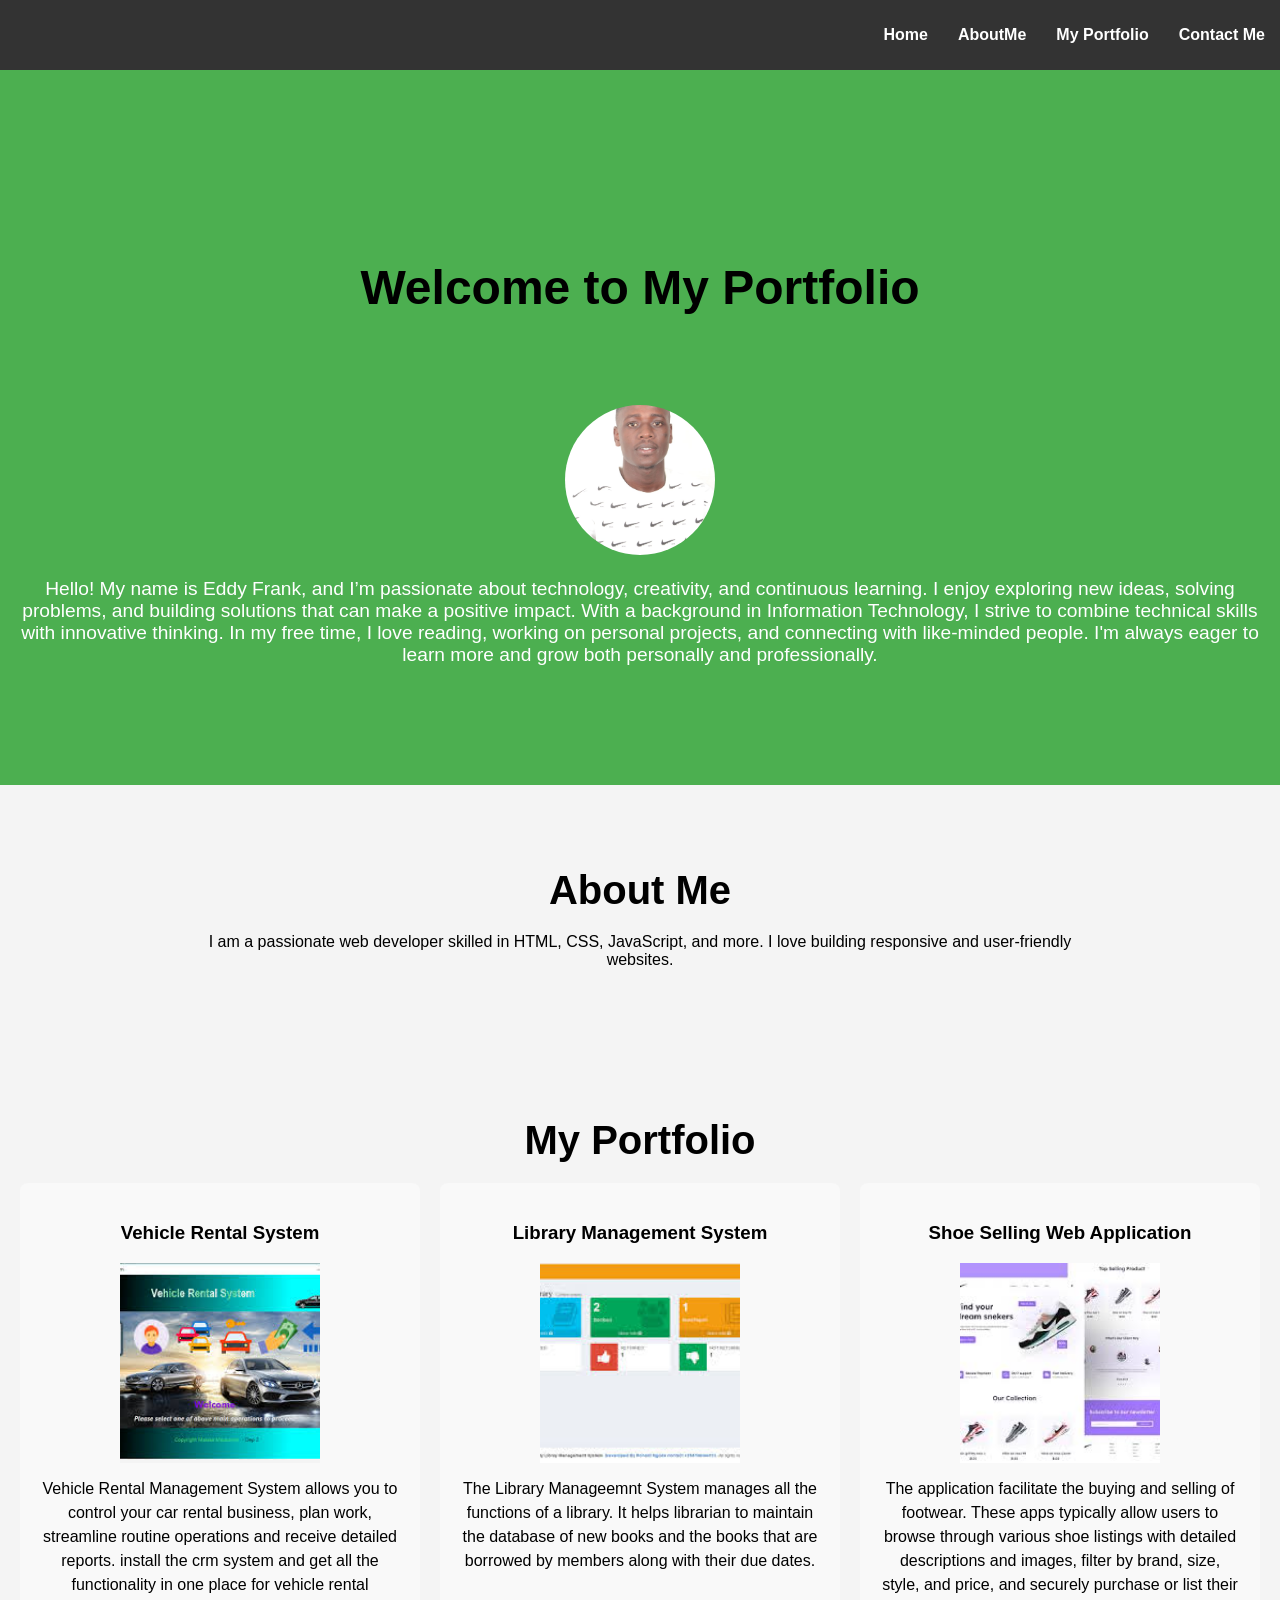
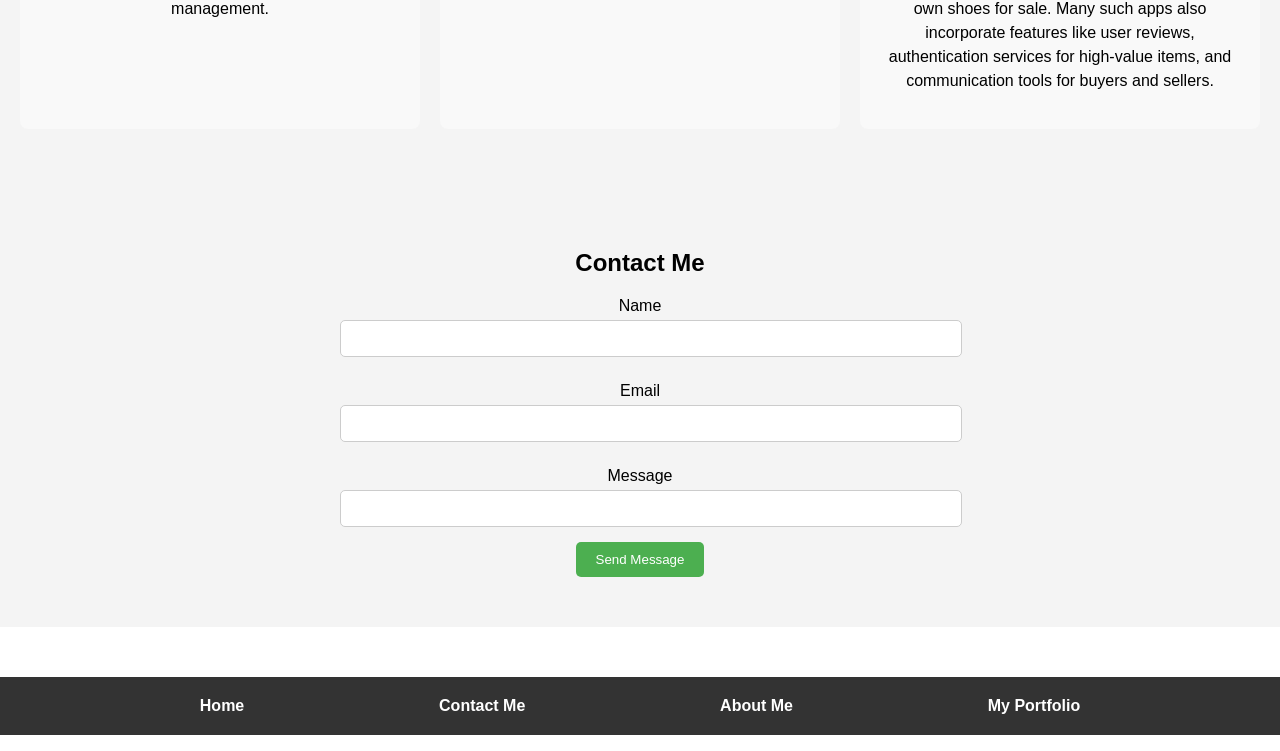
==== index.html @ 22c04b19 "added images" ====
<!DOCTYPE html>
<html lang="en">
  <head>
    <meta charset="UTF-8" />
    <meta name="viewport" content="width=device-width, initial-scale=1.0" />
    <title>Portfolio</title>
    <link rel="stylesheet" href="style.css" />
  </head>
  <body>
    <header>
      <nav>
        <ul>
          <li><a href="#">Home</a></li>
          <li><a href="#">AboutMe</a></li>
          <li><a href="#">My Portfolio</a></li>
          <li><a href="#">Contact Me</a></li>
        </ul>
      </nav>
    </header>

    <!-- Hero Section -->
    <section id="home" class="hero">
      <div class="hero-content">
        <h1>Welcome to My Portfolio</h1>
        <img src="Profile.jpg" alt="EddyFrank profile">
        <p>
          Hello! My name is Eddy Frank, and I’m passionate about technology,
          creativity, and continuous learning. I enjoy exploring new ideas,
          solving problems, and building solutions that can make a positive
          impact. With a background in Information Technology, I strive to
          combine technical skills with innovative thinking. In my free time, I
          love reading, working on personal projects, and connecting with
          like-minded people. I'm always eager to learn more and grow both
          personally and professionally.
        </p>
        <!-- <a href="#portfolio" class="cta-button">View My Work</a> -->
      </div>
    </section>

    <!-- About Section -->
    <section id="about" class="about">
      <div class="about-content">
        <h2>About Me</h2>
        <p>
          I am a passionate web developer skilled in HTML, CSS, JavaScript, and
          more. I love building responsive and user-friendly websites.
        </p>
      </div>
    </section>

    <!-- Portfolio Section -->
    <section id="portfolio" class="portfolio">
      <h2>My Portfolio</h2>

      <div class="portfolio-grid">
        <div class="portfolio-item">
            <h3>Vehicle Rental System</h3>
          <img src="vehicle_rental_system.jpeg" alt="Vehicle Management System" />
          <p>
            Vehicle Rental Management System allows you to control your car
            rental business, plan work, streamline routine operations and
            receive detailed reports. install the crm system and get all the
            functionality in one place for vehicle rental management.
          </p>
        </div>

        <div class="portfolio-item">
            <h3>Library Management System</h3>
            <img src="library management system.jpeg" alt="Library Management System"/>
            <p> 
            The Library Manageemnt System manages all the functions of a
            library. It helps librarian to maintain the database of new books
            and the books that are borrowed by members along with their due
            dates. </p>
        </div>


        <div class="portfolio-item">
            <h3>Shoe Selling Web Application</h3>
          <img src="shoe selling web app.jpeg" alt="Shoe Selling App" />
          <p>
            The application facilitate the buying and selling of footwear. These
            apps typically allow users to browse through various shoe listings
            with detailed descriptions and images, filter by brand, size, style,
            and price, and securely purchase or list their own shoes for sale.
            Many such apps also incorporate features like user reviews,
            authentication services for high-value items, and communication
            tools for buyers and sellers.
          </p>
        </div>
      </div>
    </section>

    <!-- Contact Section -->
    <section id="contact" class="contact">
      <h2>Contact Me</h2>
      <form action="#" method="post">
        <label for="name">Name</label>
        <input type="text" id="name" name="name" required />

        <label for="email">Email</label>
        <input type="email" id="email" name="email" required />

        <label for="message">Message</label>
        <input type="message" id="message" name="message" required />

        <button type="submit">Send Message</button>
      </form>
    </section>

    <!-- Footer -->
    <footer>
        <nav>
            <ul>
                <li><a href="#">Home</a></li>
                <li><a href="#">Contact Me</a></li>
                <li><a href="#">About Me</a></li>
                <li><a href="#">My Portfolio</a></li>
            </ul>
        </nav>
    </footer>
  </body>
</html>
---- style.css ----
body {
    font-family: Arial, sans-serif;
    margin: 0;
    padding: 0;
    box-sizing: border-box;
}


/* Navbar */
header nav ul {
    list-style: none;
    padding: 0;
    display: flex;
    justify-content:flex-end;
    
}
li:hover{
        background-color: green;
        font-size: 18px;

}

/* herosection */
img {
    width: 150px;
    height: 150px;
    border-radius: 80%;
    object-fit: cover; 
}



.p{
    margin:0px;
    padding:0px;
    font-size:10px;
}




a {
    text-decoration: none;
    color: inherit;
}


header {
    background-color: #333;
    color: #fff;
    padding: 10px 0;
}



nav ul li {
    margin: 0 15px;
}

nav ul li a {
    color: #fff;
    font-weight: bold;
}


.hero {
    background-color: #4CAF50;
    color: white;
    text-align: center;
    padding: 100px 20px;
}

.hero-content h1 {
    font-size: 3em;
    padding: 50px 20px;
    text-align: center;
    color: black;
}

.hero-content p {
    font-size: 1.2em;
    
}

/* About section */
.about {
    padding: 50px 20px;
    background-color: #f4f4f4;
}

.about-content {
    max-width: 900px;
    margin: 0 auto;
    text-align: center;
}

.about-content h2 {
    font-size: 2.5em;
    margin-bottom: 20px;
}


/* portfolio section */
.portfolio {
    padding: 50px 20px;
    background-color: #f4f4f4;
    text-align: center;
}

.portfolio h2 {
    font-size: 2.5em;
    margin-bottom: 20px;
}

.portfolio-grid {
    display: grid;
    grid-template-columns: repeat(auto-fit, minmax(300px, 1fr));
    gap: 20px;
}

.portfolio-item {
    background-color: #f9f9f9;
    padding: 20px;
    border-radius: 8px;
}

.portfolio-item img {
    width: 200px;
    height: 200px;
    border-radius: 0%;
}

.portfolio-item p {
    font-size: 1em;
    margin-top: 10px;
    line-height: 1.5rem;
}







/* contact section */
.contact {
    padding: 50px 20px;
    background-color: #f4f4f4;
    text-align: center;
}

.contact form {
    max-width: 600px;
    margin: 0 auto;
}

.contact form label {
    display: block;
    margin: 10px 0 5px;
}

.contact form input,
.contact form textarea {
    width: 100%;
    padding: 10px;
    margin-bottom: 15px;
    border: 1px solid #ccc;
    border-radius: 5px;
}

.contact form button {
    padding: 10px 20px;
    background-color: #4CAF50;
    color: white;
    border: none;
    border-radius: 5px;
}


footer nav ul{
    background-color: #333;
    color: white;
    text-align: center;
    padding: 20px;
    margin-top: 50px;
    display: flex;
    list-style: none;
    justify-content:space-evenly;
    
}
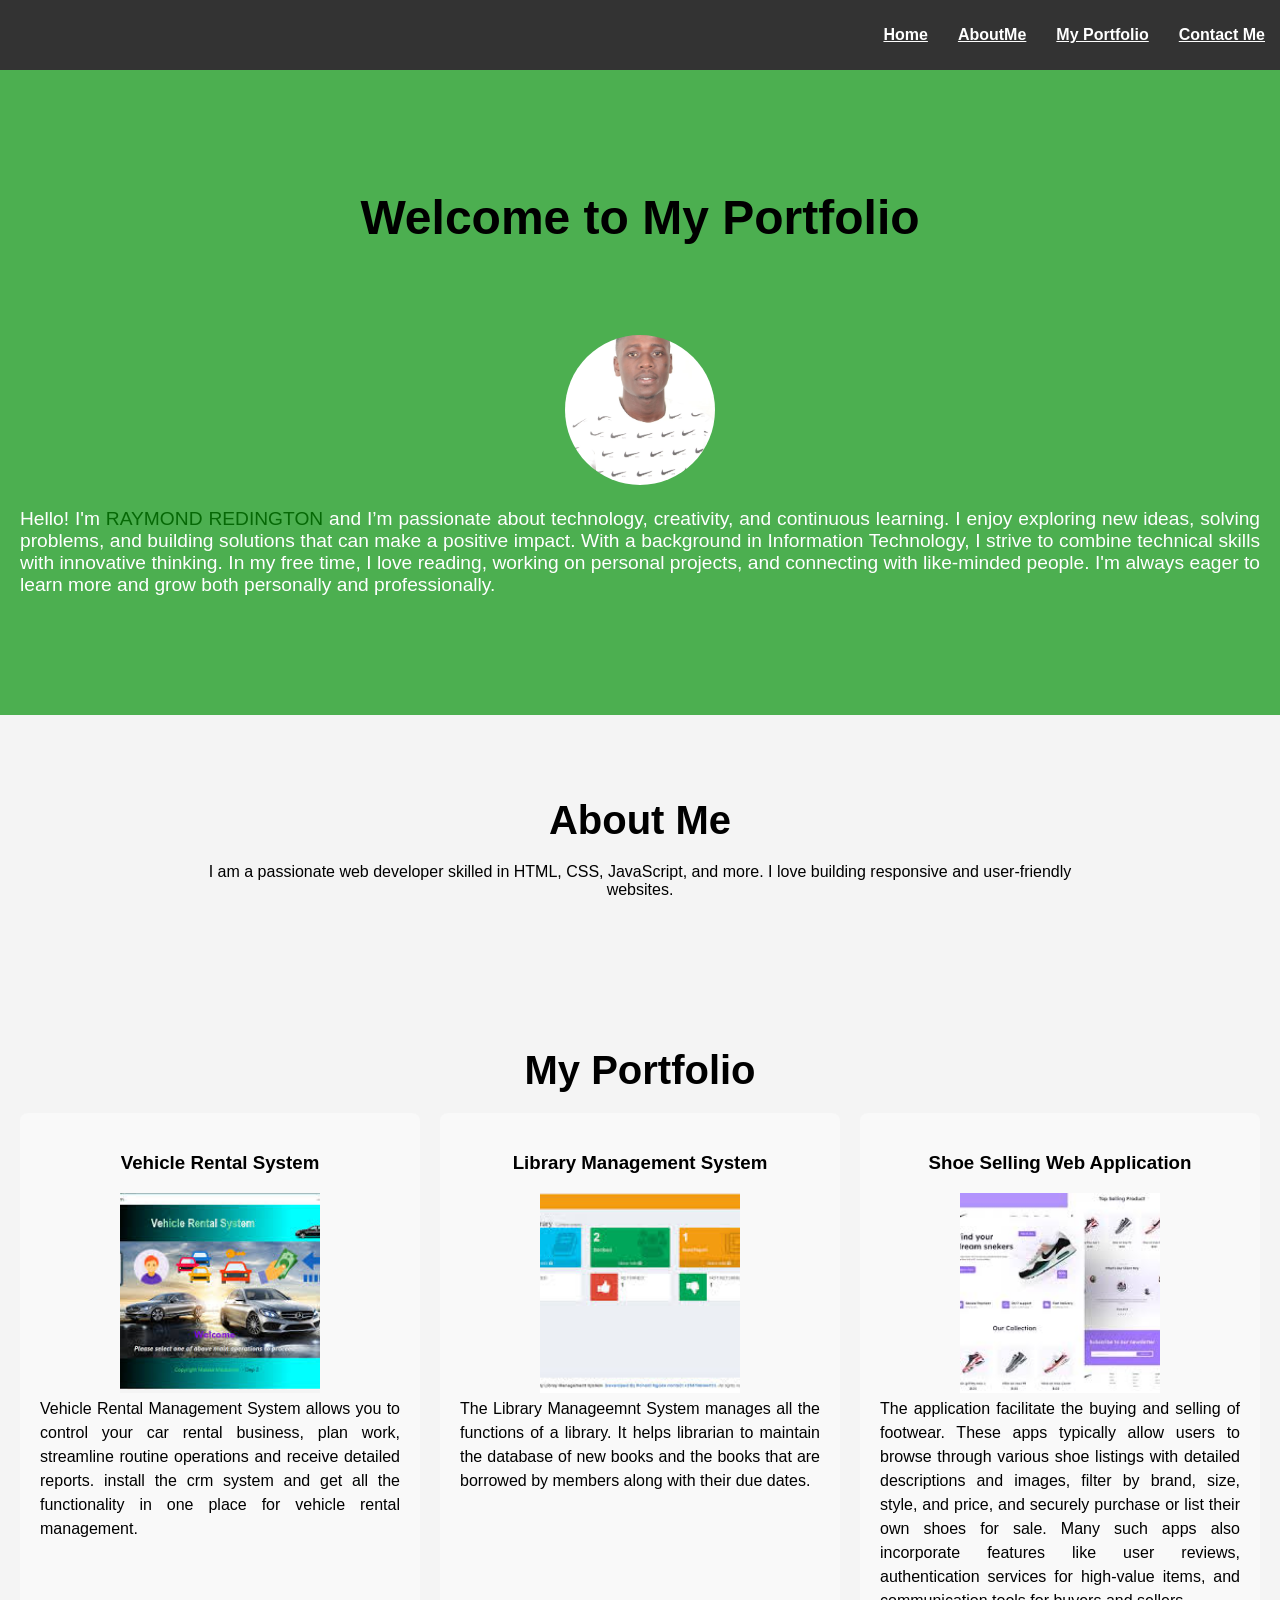
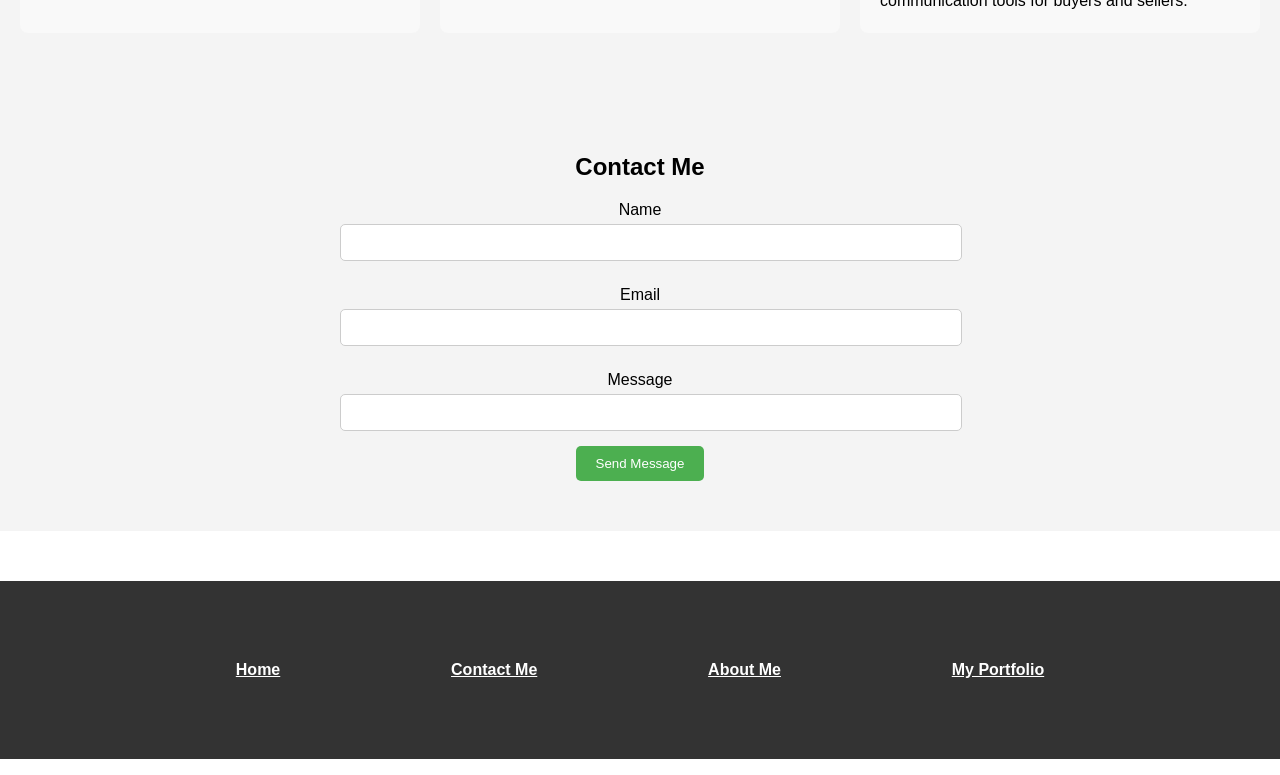
==== commit ebf690ac: "added" ====
--- a/index.html
+++ b/index.html
@@ -24,7 +24,7 @@
         <h1>Welcome to My Portfolio</h1>
         <img src="Profile.jpg" alt="EddyFrank profile">
         <p>
-          Hello! My name is Eddy Frank, and I’m passionate about technology,
+          Hello! I'm <span class="intro">RAYMOND REDINGTON</span> and I’m passionate about technology,
           creativity, and continuous learning. I enjoy exploring new ideas,
           solving problems, and building solutions that can make a positive
           impact. With a background in Information Technology, I strive to
--- a/style.css
+++ b/style.css
@@ -12,13 +12,30 @@
     padding: 0;
     display: flex;
     justify-content:flex-end;
+    text-decoration:solid;
     
 }
+
+header{
+position:fixed;
+top:0;
+ width: 100%;
+}
+
 li:hover{
         background-color: green;
         font-size: 18px;
 
 }
+
+
+
+
+
+
+
+
+
 
 /* herosection */
 img {
@@ -28,22 +45,17 @@
     object-fit: cover; 
 }
 
-
-
-.p{
+/* .p{
     margin:0px;
     padding:0px;
     font-size:10px;
 }
 
 
-
-
 a {
     text-decoration: none;
     color: inherit;
-}
-
+} */
 
 header {
     background-color: #333;
@@ -52,7 +64,6 @@
 }
 
 
-
 nav ul li {
     margin: 0 15px;
 }
@@ -62,7 +73,6 @@
     font-weight: bold;
 }
 
-
 .hero {
     background-color: #4CAF50;
     color: white;
@@ -79,8 +89,16 @@
 
 .hero-content p {
     font-size: 1.2em;
+    color: white;
+    text-align: left;
+    text-align: justify;
     
 }
+.intro{
+    color: rgb(6, 105, 6);
+
+}
+
 
 /* About section */
 .about {
@@ -134,12 +152,11 @@
     font-size: 1em;
     margin-top: 10px;
     line-height: 1.5rem;
-}
-
-
-
-
-
+    margin:0px;
+    padding:0px;
+    text-align: left;
+    text-align: justify;
+}
 
 
 /* contact section */
@@ -181,10 +198,11 @@
     background-color: #333;
     color: white;
     text-align: center;
-    padding: 20px;
+    padding: 80px;
     margin-top: 50px;
     display: flex;
     list-style: none;
     justify-content:space-evenly;
+
     
 }
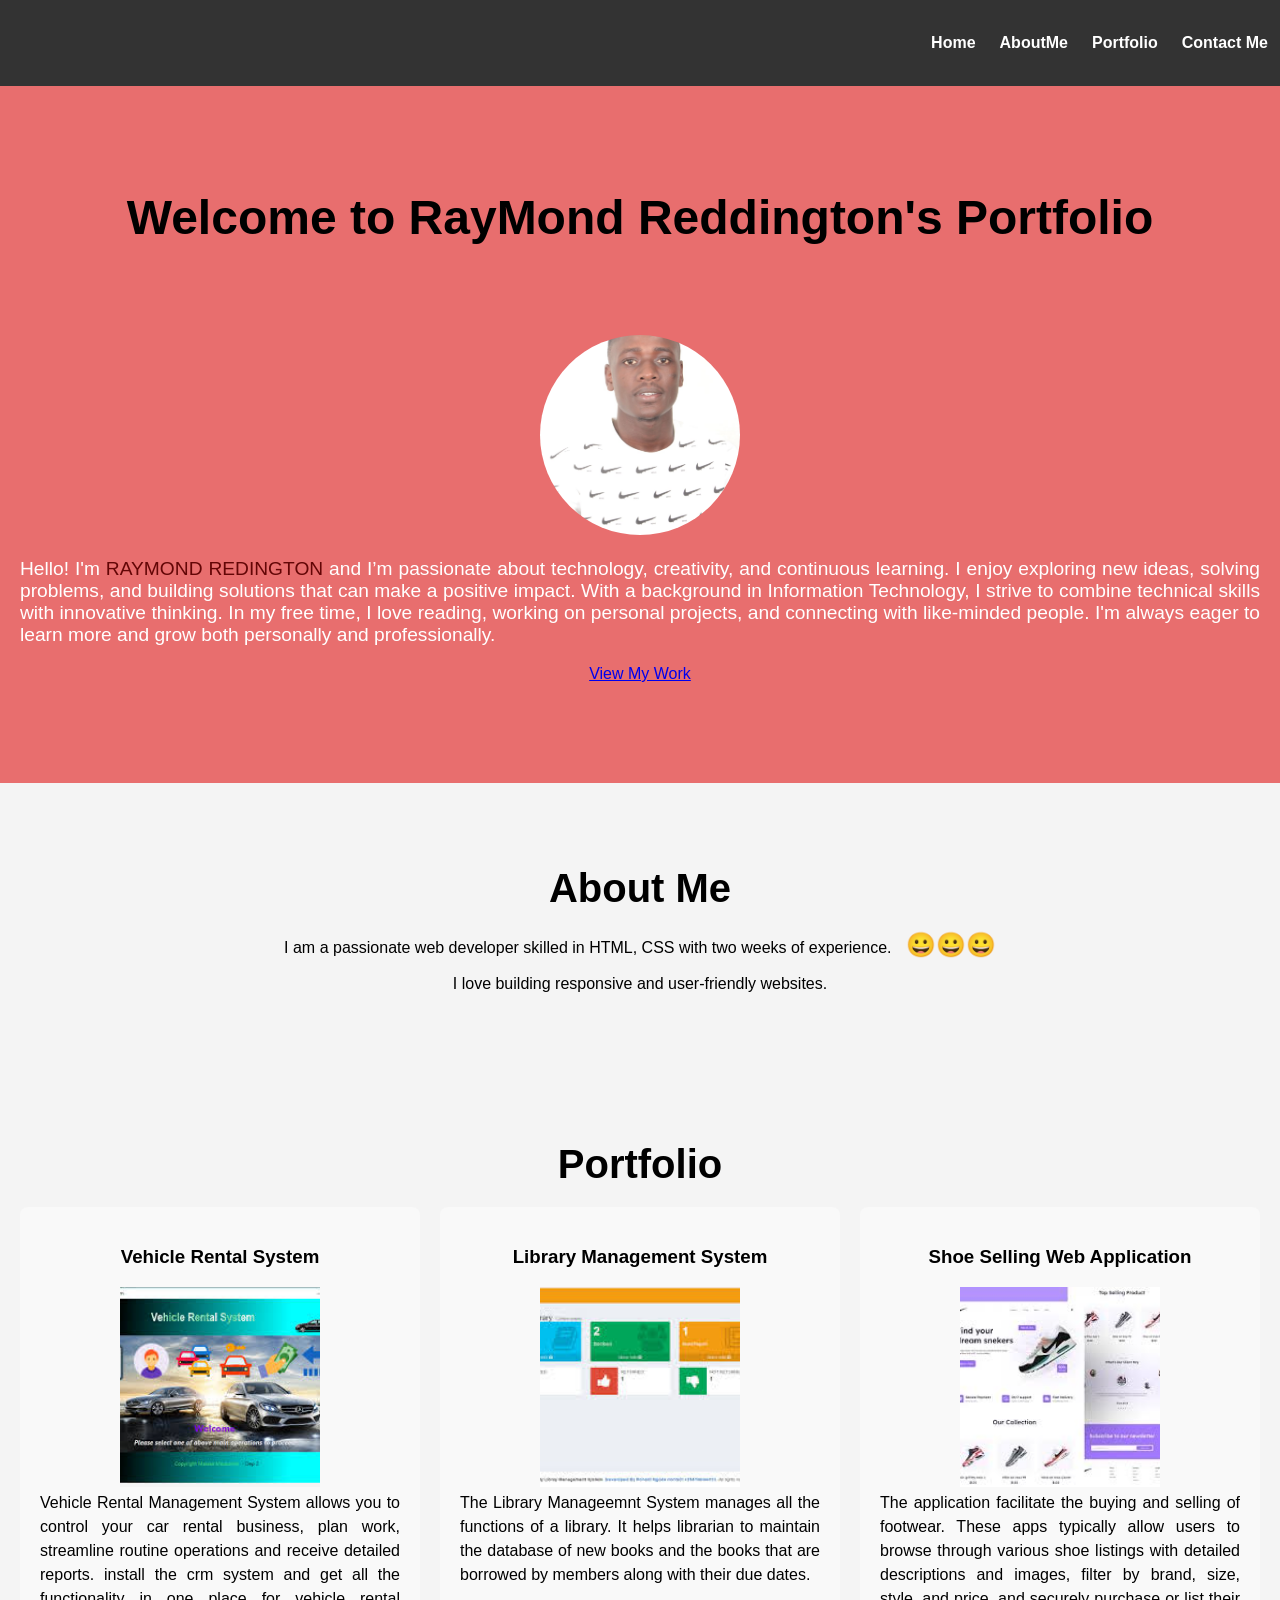
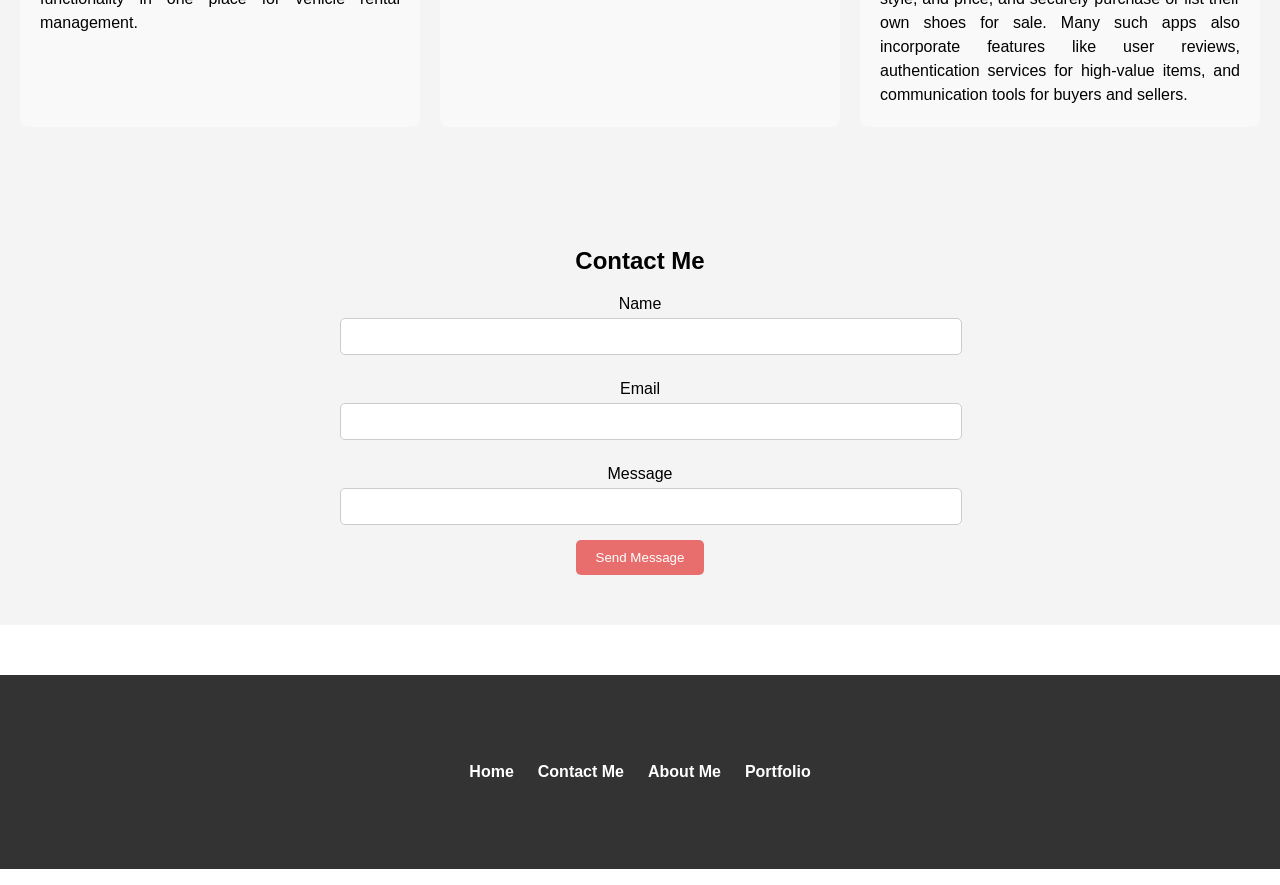
==== commit 7935d039: "Added the project page and linked sections" ====
--- a/index.html
+++ b/index.html
@@ -11,9 +11,9 @@
       <nav>
         <ul>
           <li><a href="#">Home</a></li>
-          <li><a href="#">AboutMe</a></li>
-          <li><a href="#">My Portfolio</a></li>
-          <li><a href="#">Contact Me</a></li>
+          <li><a href="#about">AboutMe</a></li>
+          <li><a href="#portfolio">Portfolio</a></li>
+          <li><a href="#contact">Contact Me</a></li>
         </ul>
       </nav>
     </header>
@@ -21,19 +21,19 @@
     <!-- Hero Section -->
     <section id="home" class="hero">
       <div class="hero-content">
-        <h1>Welcome to My Portfolio</h1>
-        <img src="Profile.jpg" alt="EddyFrank profile">
+        <h1>Welcome to RayMond Reddington's Portfolio</h1>
+        <img src="Profile.jpg" alt="EddyFrank profile" />
         <p>
-          Hello! I'm <span class="intro">RAYMOND REDINGTON</span> and I’m passionate about technology,
-          creativity, and continuous learning. I enjoy exploring new ideas,
-          solving problems, and building solutions that can make a positive
-          impact. With a background in Information Technology, I strive to
-          combine technical skills with innovative thinking. In my free time, I
-          love reading, working on personal projects, and connecting with
-          like-minded people. I'm always eager to learn more and grow both
-          personally and professionally.
+          Hello! I'm <span class="intro">RAYMOND REDINGTON</span> and I’m
+          passionate about technology, creativity, and continuous learning. I
+          enjoy exploring new ideas, solving problems, and building solutions
+          that can make a positive impact. With a background in Information
+          Technology, I strive to combine technical skills with innovative
+          thinking. In my free time, I love reading, working on personal
+          projects, and connecting with like-minded people. I'm always eager to
+          learn more and grow both personally and professionally.
         </p>
-        <!-- <a href="#portfolio" class="cta-button">View My Work</a> -->
+        <a href="projects.html" class="cta-button">View My Work</a>
       </div>
     </section>
 
@@ -41,21 +41,25 @@
     <section id="about" class="about">
       <div class="about-content">
         <h2>About Me</h2>
-        <p>
-          I am a passionate web developer skilled in HTML, CSS, JavaScript, and
-          more. I love building responsive and user-friendly websites.
-        </p>
+        <p id="p1" class="p1">
+          I am a passionate web developer skilled in HTML, CSS with two weeks of
+          experience.
+        </p> 
+        <p>I love building responsive and user-friendly websites.</p>
       </div>
     </section>
 
     <!-- Portfolio Section -->
     <section id="portfolio" class="portfolio">
-      <h2>My Portfolio</h2>
+      <h2>Portfolio</h2>
 
       <div class="portfolio-grid">
         <div class="portfolio-item">
-            <h3>Vehicle Rental System</h3>
-          <img src="vehicle_rental_system.jpeg" alt="Vehicle Management System" />
+          <h3>Vehicle Rental System</h3>
+          <img
+            src="vehicle_rental_system.jpeg"
+            alt="Vehicle Management System"
+          />
           <p>
             Vehicle Rental Management System allows you to control your car
             rental business, plan work, streamline routine operations and
@@ -65,18 +69,20 @@
         </div>
 
         <div class="portfolio-item">
-            <h3>Library Management System</h3>
-            <img src="library management system.jpeg" alt="Library Management System"/>
-            <p> 
+          <h3>Library Management System</h3>
+          <img
+            src="library management system.jpeg"
+            alt="Library Management System"
+          />
+          <p>
             The Library Manageemnt System manages all the functions of a
             library. It helps librarian to maintain the database of new books
             and the books that are borrowed by members along with their due
-            dates. </p>
+            dates.
+          </p>
         </div>
-
-
-        <div class="portfolio-item">
-            <h3>Shoe Selling Web Application</h3>
+      <div class="portfolio-item">
+          <h3>Shoe Selling Web Application</h3>
           <img src="shoe selling web app.jpeg" alt="Shoe Selling App" />
           <p>
             The application facilitate the buying and selling of footwear. These
@@ -110,15 +116,14 @@
 
     <!-- Footer -->
     <footer>
-        <nav>
-            <ul>
-                <li><a href="#">Home</a></li>
-                <li><a href="#">Contact Me</a></li>
-                <li><a href="#">About Me</a></li>
-                <li><a href="#">My Portfolio</a></li>
-            </ul>
-        </nav>
+      <nav>
+          <ul>
+            <li><a href="#">Home</a></li>
+            <li><a href="#contact">Contact Me</a></li>
+            <li><a href="#about">About Me</a></li>
+            <li><a href="#portfolio">Portfolio</a></li>
+          </ul>
+      </nav>
     </footer>
   </body>
-</html>
-
+</html>
--- a/style.css
+++ b/style.css
@@ -9,13 +9,20 @@
 /* Navbar */
 header nav ul {
     list-style: none;
-    padding: 0;
+    padding: 0px;
     display: flex;
     justify-content:flex-end;
-    text-decoration:solid;
-    
-}
-
+    text-decoration:none;
+}
+    
+nav ul li a {
+        text-decoration: none; 
+        color: white; 
+        font-weight: bold; 
+        padding: 4px;
+        margin: 0px;
+    }
+    
 header{
 position:fixed;
 top:0;
@@ -23,25 +30,18 @@
 }
 
 li:hover{
-        background-color: green;
+        background-color: brown;
         font-size: 18px;
-
-}
-
-
-
-
-
-
-
-
-
+        margin: 0px;
+        padding: 0px;
+
+}
 
 /* herosection */
 img {
-    width: 150px;
-    height: 150px;
-    border-radius: 80%;
+    width: 200px;
+    height: 200px;
+    border-radius: 100%;
     object-fit: cover; 
 }
 
@@ -74,7 +74,7 @@
 }
 
 .hero {
-    background-color: #4CAF50;
+    background-color:rgb(232, 110, 110);
     color: white;
     text-align: center;
     padding: 100px 20px;
@@ -95,7 +95,7 @@
     
 }
 .intro{
-    color: rgb(6, 105, 6);
+    color: rgb(99, 6, 6);
 
 }
 
@@ -115,6 +115,12 @@
 .about-content h2 {
     font-size: 2.5em;
     margin-bottom: 20px;
+}
+
+.p1::after {
+    content: "😀😀😀"; 
+    font-size: 1.5em;  
+    margin-left: 10px; 
 }
 
 
@@ -187,7 +193,7 @@
 
 .contact form button {
     padding: 10px 20px;
-    background-color: #4CAF50;
+    background-color: rgb(232, 110, 110);
     color: white;
     border: none;
     border-radius: 5px;
@@ -202,7 +208,15 @@
     margin-top: 50px;
     display: flex;
     list-style: none;
-    justify-content:space-evenly;
-
-    
-}
+    justify-content:center;
+
+    
+}
+
+nav ul li {
+    text-decoration: none; 
+    color: white; 
+    font-weight: bold; 
+    padding: 4px;
+    margin: 4px;
+}
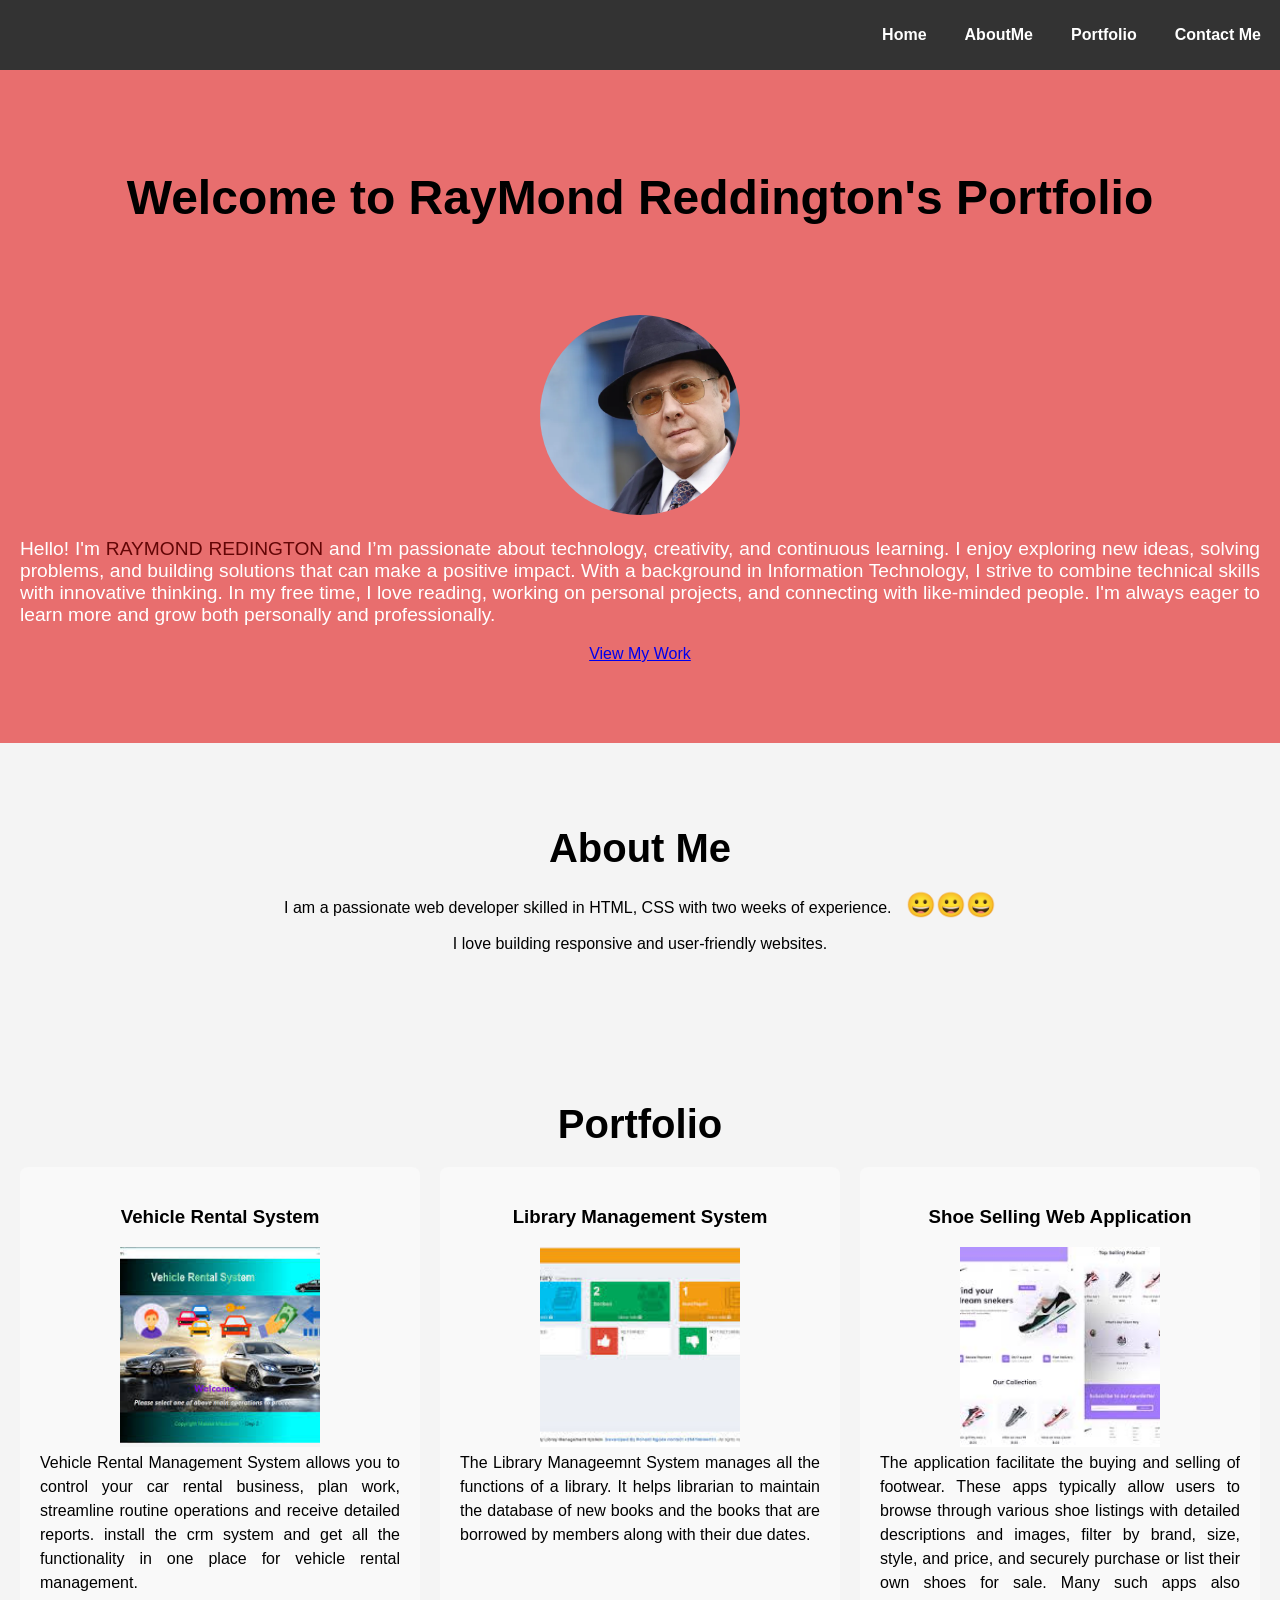
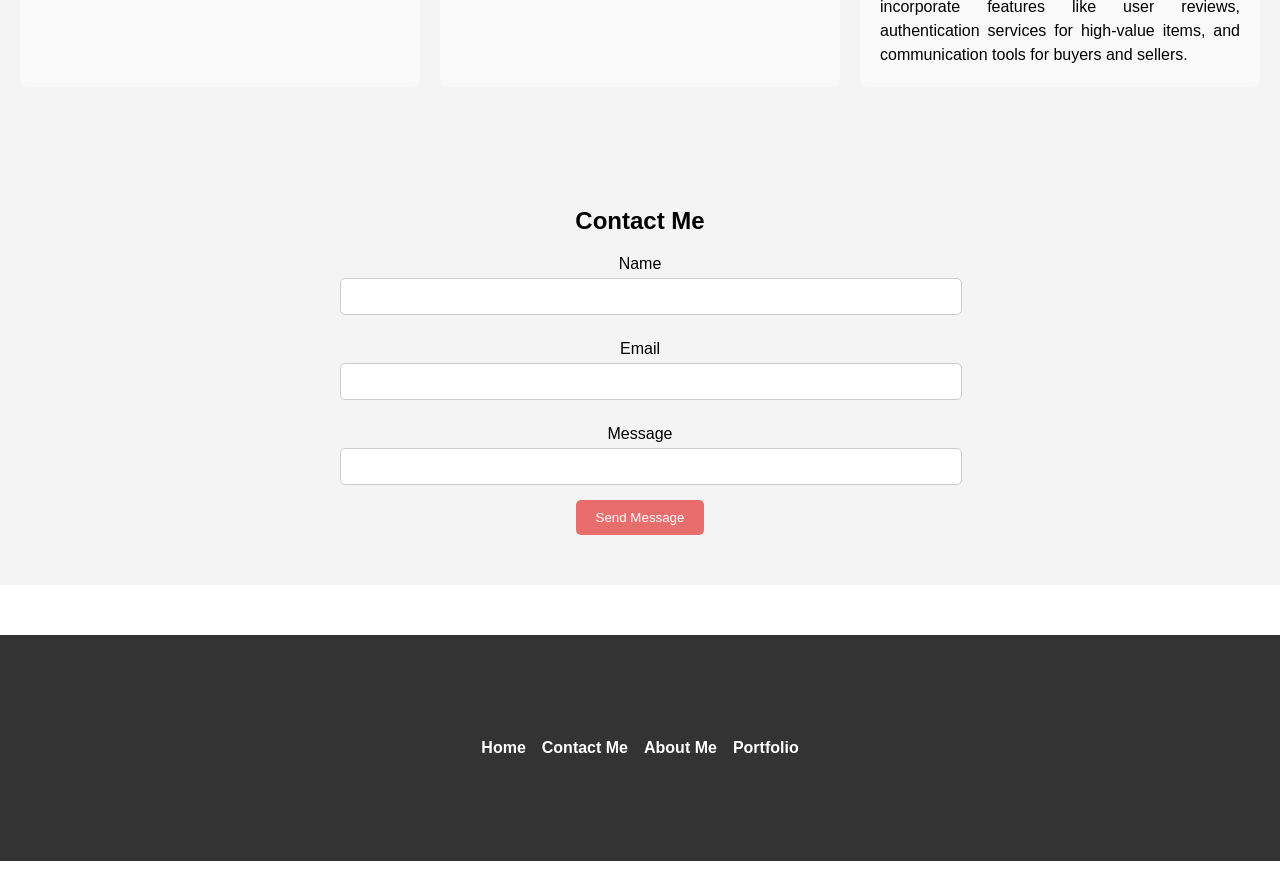
==== commit 0fc5a8f0: "added view my work portfolio section" ====
--- a/index.html
+++ b/index.html
@@ -22,7 +22,7 @@
     <section id="home" class="hero">
       <div class="hero-content">
         <h1>Welcome to RayMond Reddington's Portfolio</h1>
-        <img src="Profile.jpg" alt="EddyFrank profile" />
+        <img src="Profie.jpg" alt="Raymond profile" />
         <p>
           Hello! I'm <span class="intro">RAYMOND REDINGTON</span> and I’m
           passionate about technology, creativity, and continuous learning. I
--- a/style.css
+++ b/style.css
@@ -77,7 +77,7 @@
     background-color:rgb(232, 110, 110);
     color: white;
     text-align: center;
-    padding: 100px 20px;
+    padding: 80px 20px;
 }
 
 .hero-content h1 {
@@ -204,7 +204,7 @@
     background-color: #333;
     color: white;
     text-align: center;
-    padding: 80px;
+    padding: 100px;
     margin-top: 50px;
     display: flex;
     list-style: none;
@@ -213,10 +213,10 @@
     
 }
 
-nav ul li {
+footer nav ul li {
     text-decoration: none; 
     color: white; 
     font-weight: bold; 
     padding: 4px;
-    margin: 4px;
+    margin: 0px;
 }
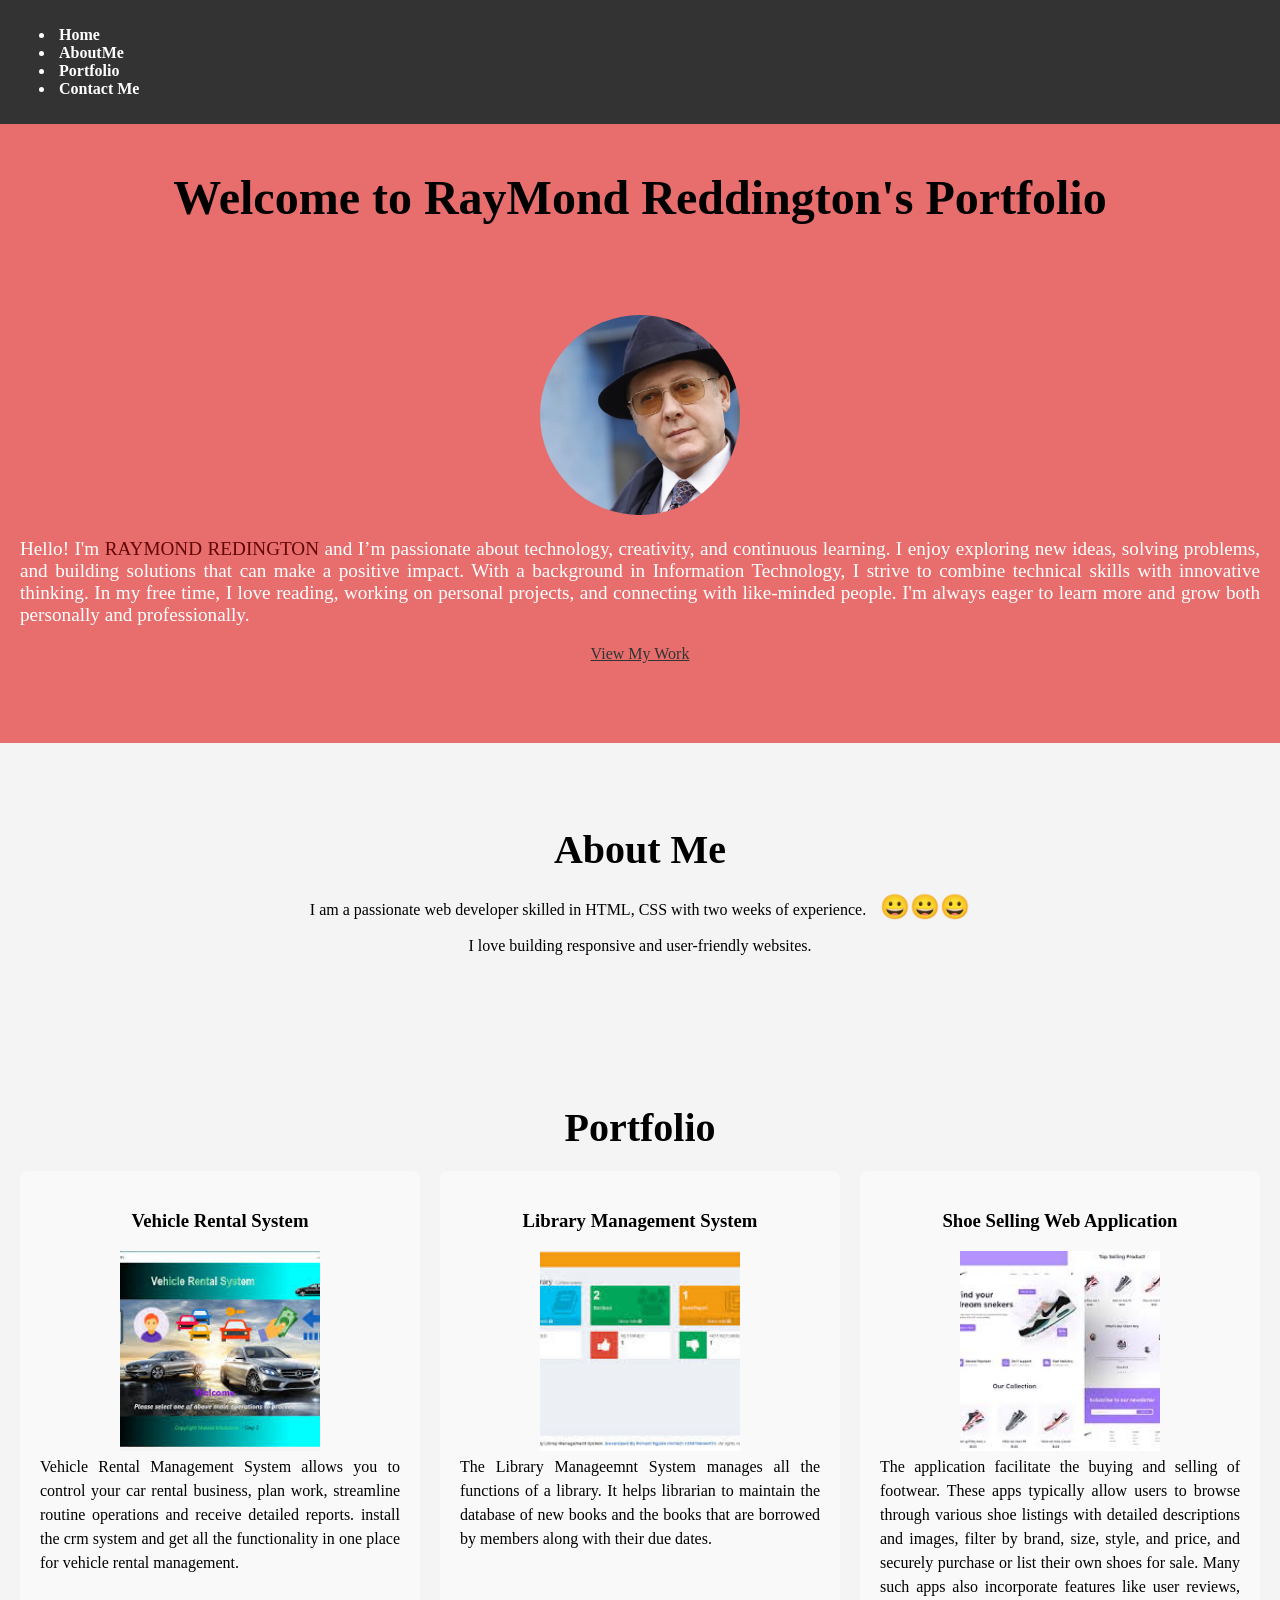
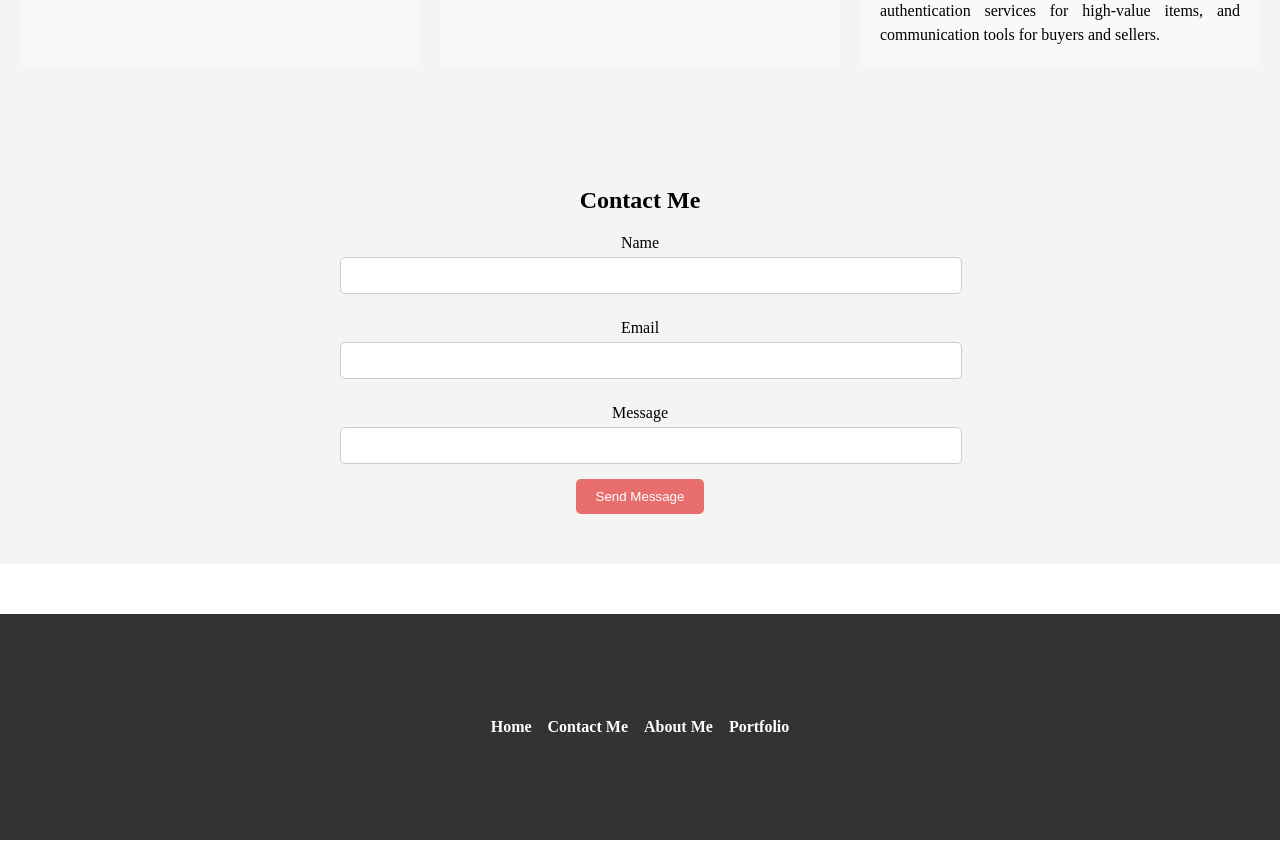
==== commit b82ff5bd: "responsive" ====
--- a/index.html
+++ b/index.html
@@ -9,7 +9,7 @@
   <body>
     <header>
       <nav>
-        <ul>
+          <ul>
           <li><a href="#">Home</a></li>
           <li><a href="#about">AboutMe</a></li>
           <li><a href="#portfolio">Portfolio</a></li>
--- a/style.css
+++ b/style.css
@@ -1,10 +1,22 @@
 body {
-    font-family: Arial, sans-serif;
+    font-family:Georgia, 'Times New Roman', Times, serif;
     margin: 0;
     padding: 0;
     box-sizing: border-box;
 }
-
+/* making my website responsive */
+/* @media(max-width:600px){
+   body{font-size:12px;}
+} */ */
+/* @media (max-width: 768px) {
+    nav ul{
+        display: none;
+        width: 100%;
+        flex-direction:row;
+        text-align:center;
+        margin-top: 20px;
+    }
+}
 
 /* Navbar */
 header nav ul {
@@ -14,7 +26,7 @@
     justify-content:flex-end;
     text-decoration:none;
 }
-    
+
 nav ul li a {
         text-decoration: none; 
         color: white; 
@@ -24,9 +36,9 @@
     }
     
 header{
-position:fixed;
-top:0;
- width: 100%;
+    position:fixed;
+    top:0;
+    width: 100%;
 }
 
 li:hover{
@@ -97,6 +109,10 @@
 .intro{
     color: rgb(99, 6, 6);
 
+}
+
+.cta-button{
+color:#333;
 }
 
 
